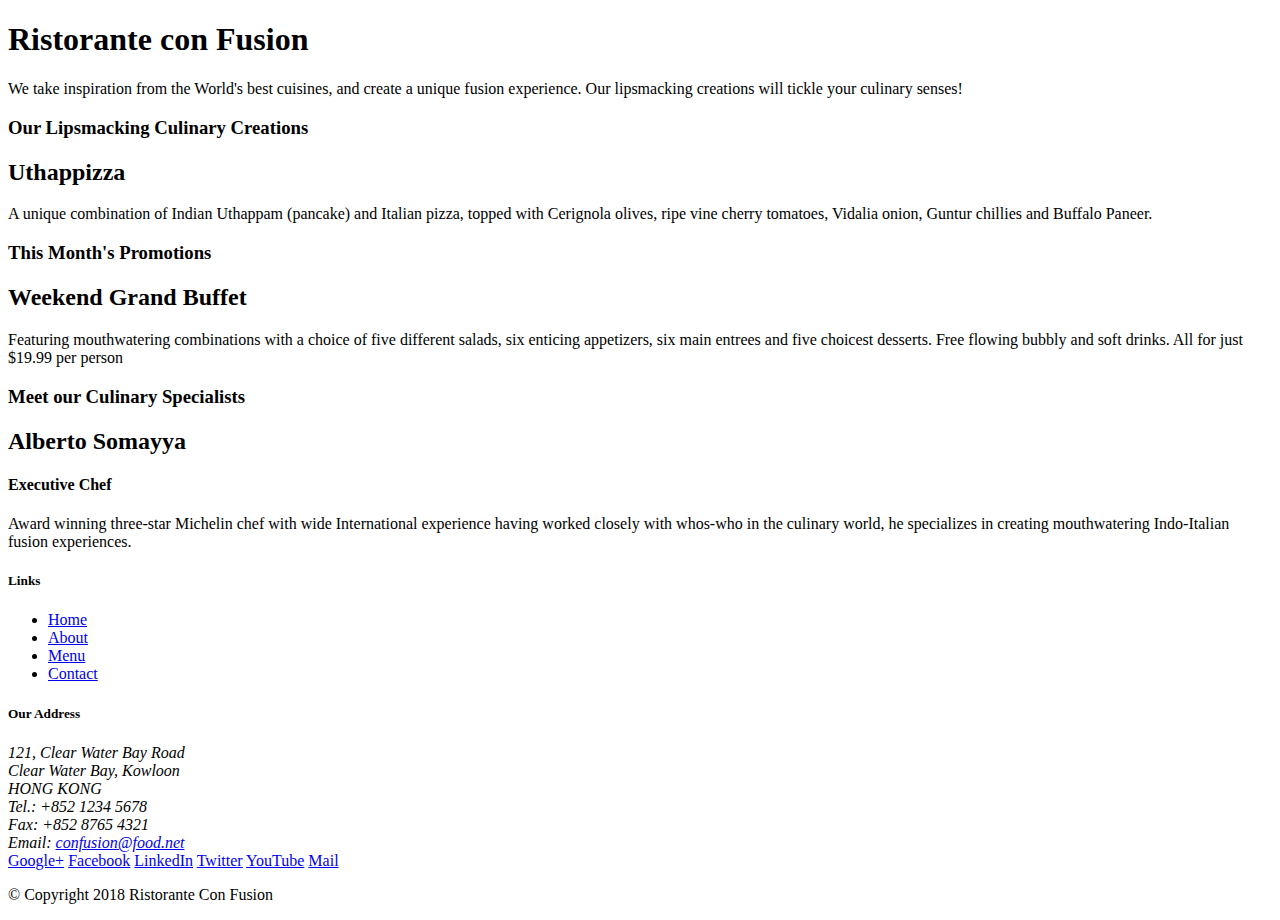
==== index.html @ bb6aca2f "Initial commit" ====
<!DOCTYPE html>
<html lang="en">

<head>
    <title>Ristorante Con Fusion</title>
</head>

<body>

    <header>
        <div>
            <div>
                <div>
                    <h1>Ristorante con Fusion</h1>
                    <p>We take inspiration from the World's best cuisines, and create a unique fusion experience. Our lipsmacking creations will tickle your culinary senses!</p>
                </div>
                <div>
                </div>
            </div>
        </div>
    </header>

    <div>
        <div>
            <div>
                <h3>Our Lipsmacking Culinary Creations</h3>
            </div>
            <div>
                <h2>Uthappizza</h2>
                <p>A unique combination of Indian Uthappam (pancake) and Italian pizza, topped with Cerignola olives, ripe vine cherry tomatoes, Vidalia onion, Guntur chillies and Buffalo Paneer.</p>
            </div>
        </div>


        <div>
            <div>
                <h3>This Month's Promotions</h3>
            </div>
            <div>
                <h2>Weekend Grand Buffet</h2>
                <p>Featuring mouthwatering combinations with a choice of five different salads, six enticing appetizers, six main entrees and five choicest desserts. Free flowing bubbly and soft drinks. All for just $19.99 per person </p>
            </div>
        </div>

        <div>
            <div>
                <h3>Meet our Culinary Specialists</h3>
            </div>
            <div>
                <h2>Alberto Somayya</h2>
                <h4>Executive Chef</h4>
                <p>Award winning three-star Michelin chef with wide International experience having worked closely with whos-who in the culinary world, he specializes in creating mouthwatering Indo-Italian fusion experiences. </p>
            </div>
        </div>
    </div>

    <footer>
        <div>
            <div>             
                <div>
                    <h5>Links</h5>
                    <ul>
                        <li><a href="#">Home</a></li>
                        <li><a href="#">About</a></li>
                        <li><a href="#">Menu</a></li>
                        <li><a href="#">Contact</a></li>
                    </ul>
                </div>
                <div>
                    <h5>Our Address</h5>
                    <address>
		              121, Clear Water Bay Road<br>
		              Clear Water Bay, Kowloon<br>
		              HONG KONG<br>
		              Tel.: +852 1234 5678<br>
		              Fax: +852 8765 4321<br>
		              Email: <a href="mailto:confusion@food.net">confusion@food.net</a>
		           </address>
                </div>
                <div>
                    <div>
                        <a href="http://google.com/+">Google+</a>
                        <a href="http://www.facebook.com/profile.php?id=">Facebook</a>
                        <a href="http://www.linkedin.com/in/">LinkedIn</a>
                        <a href="http://twitter.com/">Twitter</a>
                        <a href="http://youtube.com/">YouTube</a>
                        <a href="mailto:">Mail</a>
                    </div>
                </div>
           </div>
           <div>             
                <div>
                    <p>© Copyright 2018 Ristorante Con Fusion</p>
                </div>
           </div>
        </div>
    </footer>

</body>

</html>
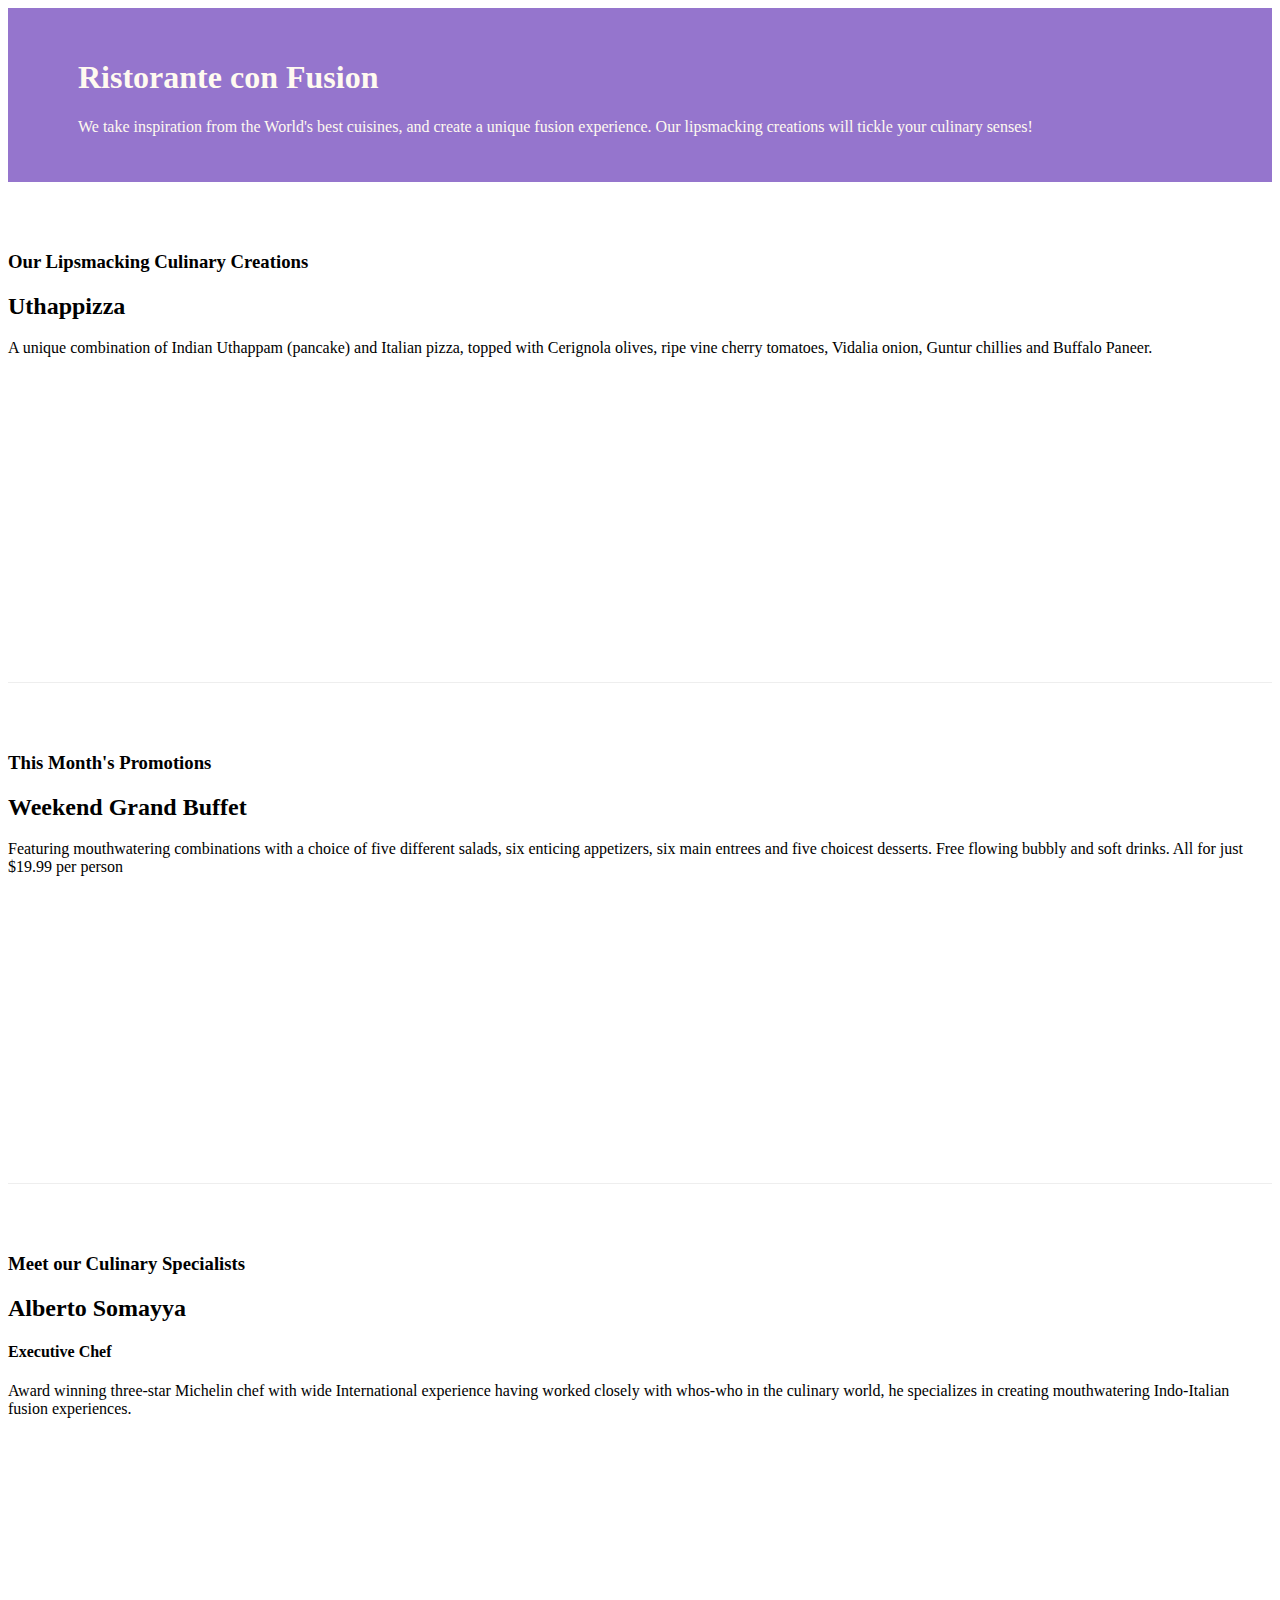
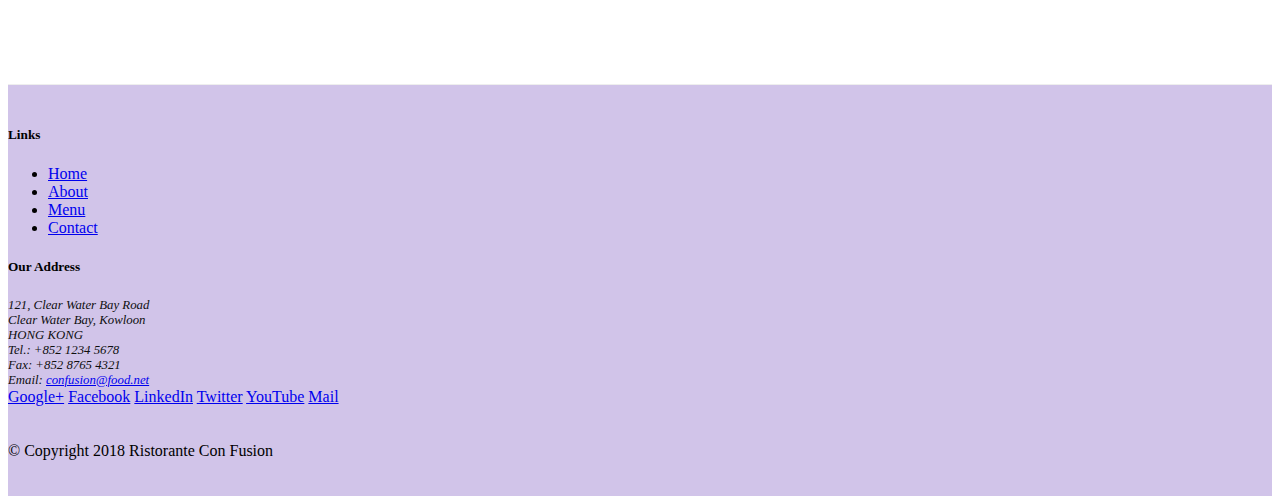
==== commit ec0a6bdd: "Bootstrap grid part 2" ====
--- a/index.html
+++ b/index.html
@@ -1,16 +1,23 @@
 <!DOCTYPE html>
 <html lang="en">
+<!-- Required meta tags always come first -->
+<head>
+    <meta charset="utf-8">
+    <meta name="viewport" content="width=device-width, initial-scale=1, shrink-to-fit=no">
+    <meta http-equiv="x-ua-compatible" content="ie=edge">
 
-<head>
+    <!-- Bootstrap CSS -->
+    <link rel="stylesheet" href="node_modules/bootstrap/dist/css/bootstrap.min.css">
+    <link rel="stylesheet" href="css/styles.css">
     <title>Ristorante Con Fusion</title>
 </head>
 
 <body>
 
-    <header>
-        <div>
-            <div>
-                <div>
+    <header class="jumbotron">
+        <div class="container">
+            <div class="row row-header">
+                <div class="col-12 col-sm-6">
                     <h1>Ristorante con Fusion</h1>
                     <p>We take inspiration from the World's best cuisines, and create a unique fusion experience. Our lipsmacking creations will tickle your culinary senses!</p>
                 </div>
@@ -20,33 +27,33 @@
         </div>
     </header>
 
-    <div>
-        <div>
-            <div>
+    <div class="container">
+        <div class="row row-content align-items-center">
+            <div class="col-12 col-sm-4 order-sm-last col-md-3 ">
                 <h3>Our Lipsmacking Culinary Creations</h3>
             </div>
-            <div>
+            <div class="col col-sm order-sm-first col-md ">
                 <h2>Uthappizza</h2>
                 <p>A unique combination of Indian Uthappam (pancake) and Italian pizza, topped with Cerignola olives, ripe vine cherry tomatoes, Vidalia onion, Guntur chillies and Buffalo Paneer.</p>
             </div>
         </div>
 
 
-        <div>
-            <div>
+        <div class="row row-content align-items-center">
+            <div class="col-12 col-sm-4 col-md-3">
                 <h3>This Month's Promotions</h3>
             </div>
-            <div>
+            <div class="col col-sm col-md">
                 <h2>Weekend Grand Buffet</h2>
                 <p>Featuring mouthwatering combinations with a choice of five different salads, six enticing appetizers, six main entrees and five choicest desserts. Free flowing bubbly and soft drinks. All for just $19.99 per person </p>
             </div>
         </div>
 
-        <div>
-            <div>
+        <div class="row row-content align-items-center">
+            <div class="col-12 col-sm-4 order-sm-last col-md-3">
                 <h3>Meet our Culinary Specialists</h3>
             </div>
-            <div>
+            <div class="col col-sm order-sm-first col-md">
                 <h2>Alberto Somayya</h2>
                 <h4>Executive Chef</h4>
                 <p>Award winning three-star Michelin chef with wide International experience having worked closely with whos-who in the culinary world, he specializes in creating mouthwatering Indo-Italian fusion experiences. </p>
@@ -54,21 +61,21 @@
         </div>
     </div>
 
-    <footer>
-        <div>
-            <div>             
-                <div>
+    <footer class="footer">
+        <div class="container">
+            <div class="row">             
+                <div class="col-4 offset-1 col-sm-2">
                     <h5>Links</h5>
-                    <ul>
+                    <ul class="list-unstyled">
                         <li><a href="#">Home</a></li>
                         <li><a href="#">About</a></li>
                         <li><a href="#">Menu</a></li>
                         <li><a href="#">Contact</a></li>
                     </ul>
                 </div>
-                <div>
+                <div class="col-7 col-sm-5">
                     <h5>Our Address</h5>
-                    <address>
+                    <address class="address">
 		              121, Clear Water Bay Road<br>
 		              Clear Water Bay, Kowloon<br>
 		              HONG KONG<br>
@@ -77,8 +84,8 @@
 		              Email: <a href="mailto:confusion@food.net">confusion@food.net</a>
 		           </address>
                 </div>
-                <div>
-                    <div>
+                <div class="col-12 col-sm-4 align-self-center">
+                    <div class="text-center">
                         <a href="http://google.com/+">Google+</a>
                         <a href="http://www.facebook.com/profile.php?id=">Facebook</a>
                         <a href="http://www.linkedin.com/in/">LinkedIn</a>
@@ -88,14 +95,16 @@
                     </div>
                 </div>
            </div>
-           <div>             
-                <div>
+           <div class="row justify-content-center copyright">             
+                <div class="col-auto">
                     <p>© Copyright 2018 Ristorante Con Fusion</p>
                 </div>
            </div>
         </div>
     </footer>
-
+    <script src="node_modules/jquery/dist/jquery.slim.min.js"></script>
+    <script src="node_modules/popper.js/dist/umd/popper.min.js"></script>
+    <script src="node_modules/bootstrap/dist/js/bootstrap.min.js"></script>
 </body>
 
 </html>--- a/css/styles.css
+++ b/css/styles.css
@@ -0,0 +1,35 @@
+.row-header {
+    margin: 0px auto;
+    padding: 0px auto;
+}
+
+.row-content {
+    margin: 0px auto;
+    padding: 50px 0px 50px 0px;
+    border-bottom: 1px ridge;
+    min-height: 400px;
+
+}
+
+.footer {
+    background-color: #d1c4e9;
+    margin: 0px auto;
+    padding: 20px 0px 20px 0px;
+}
+
+.jumbotron {
+    margin: 0px auto;
+    padding: 30px 70px 30px 70px;
+    background-color: #9575cd;
+    color: floralwhite;
+}
+
+.address {
+    margin: 0px;
+    color: #0f0f0f;
+    font-size: 80%;
+}
+
+.copyright {
+    padding: 20px 0px 0px;
+}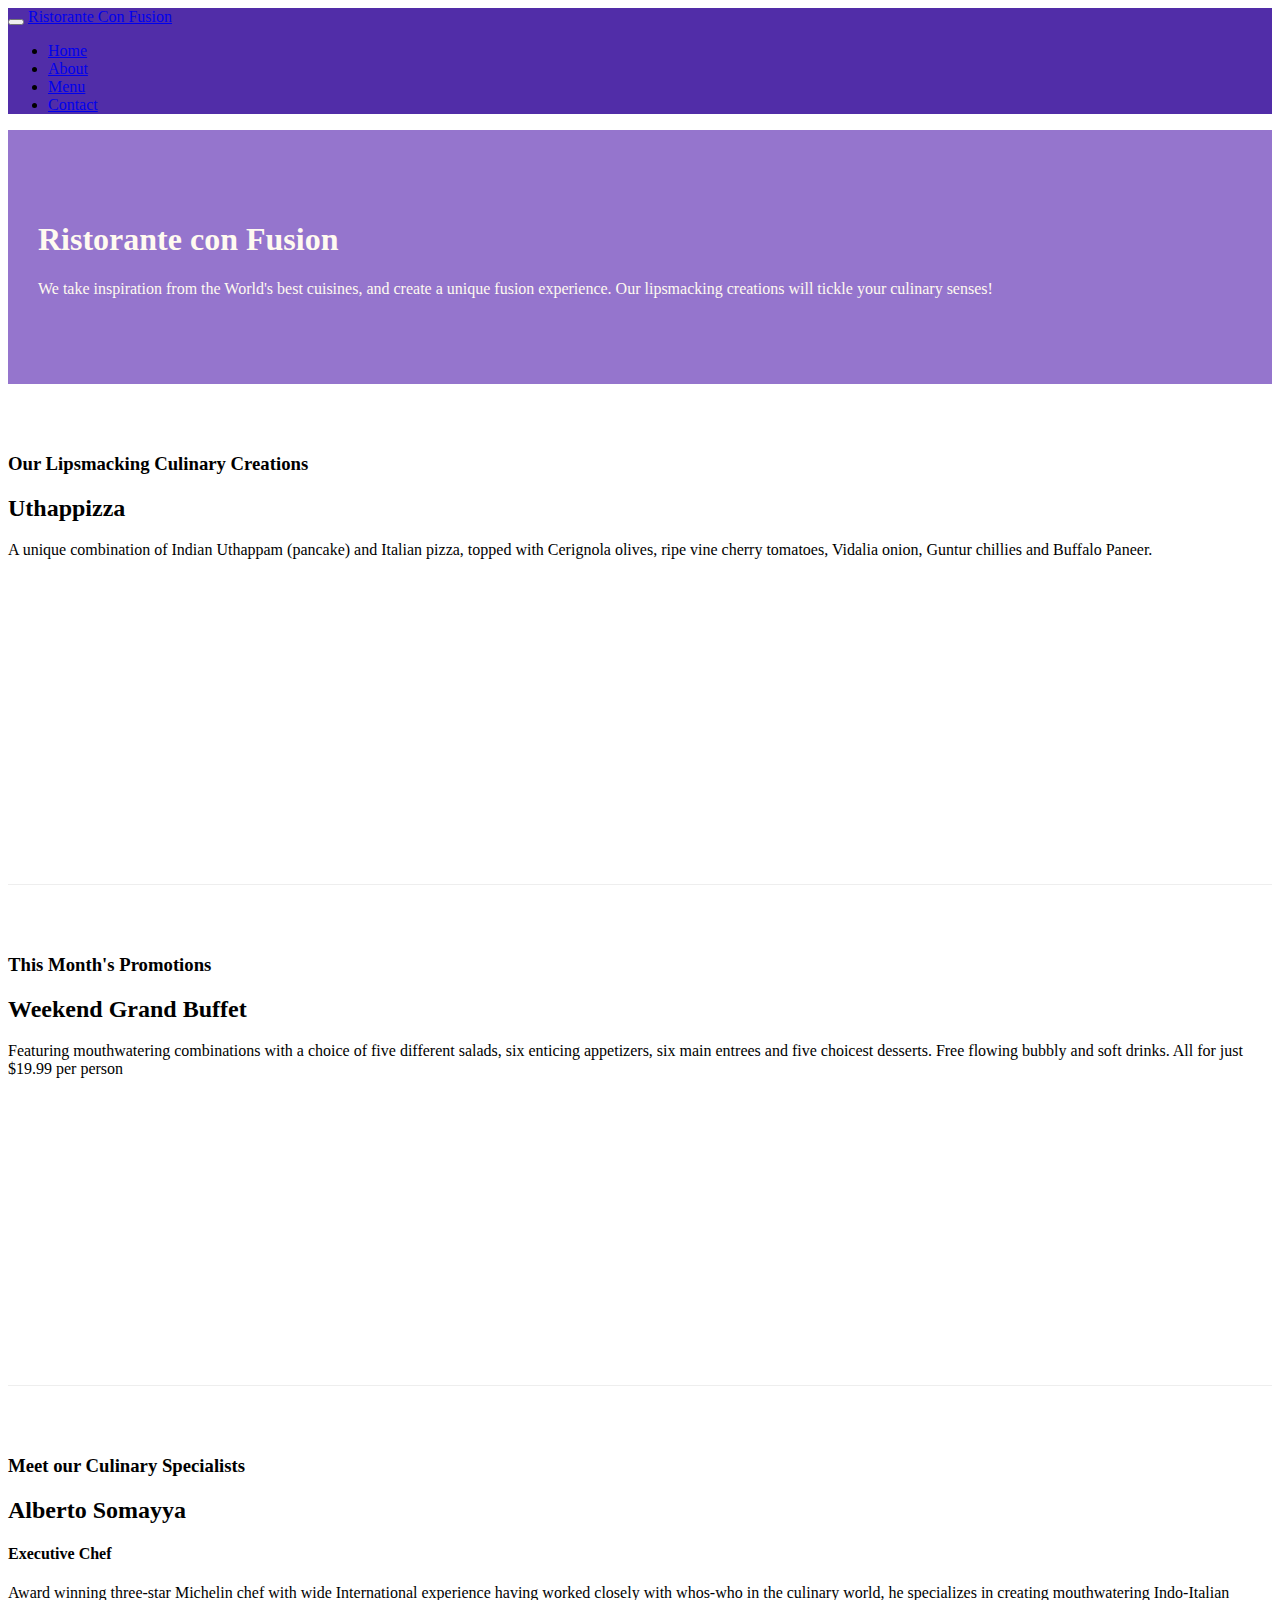
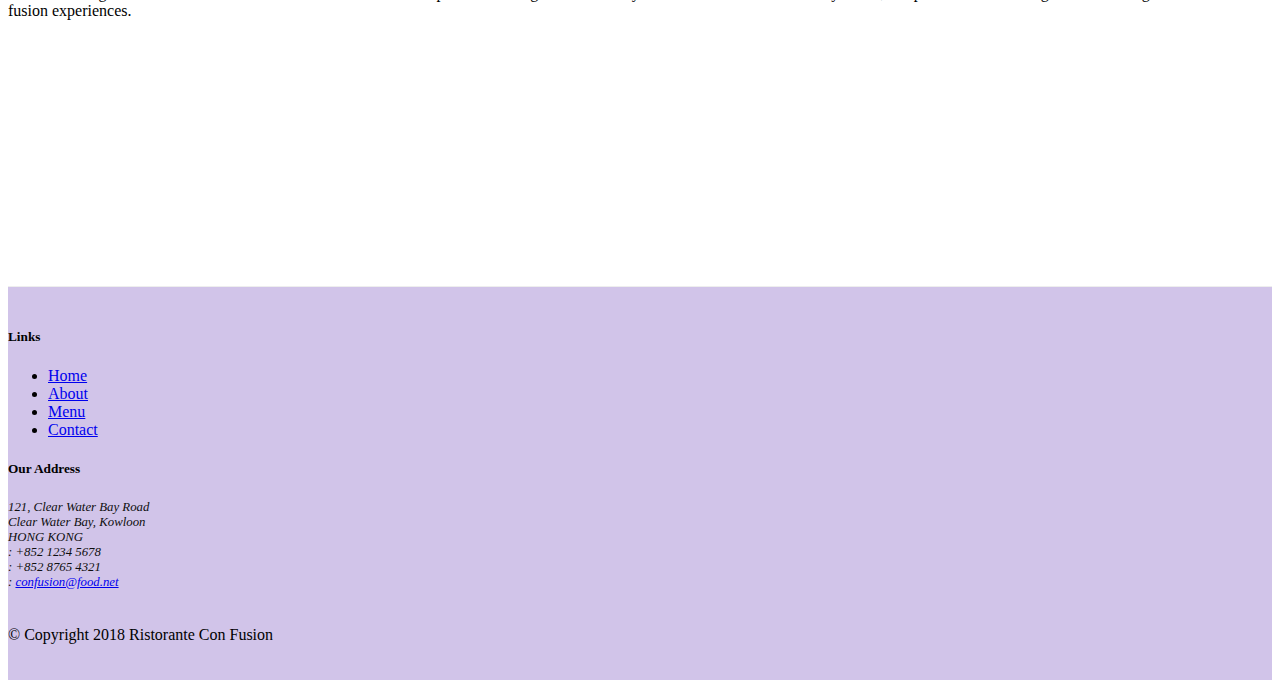
==== commit f242622f: "Added navigation bar" ====
--- a/index.html
+++ b/index.html
@@ -8,11 +8,38 @@
 
     <!-- Bootstrap CSS -->
     <link rel="stylesheet" href="node_modules/bootstrap/dist/css/bootstrap.min.css">
+    <link rel="stylesheet" href="node_modules/font-awesome/css/font-awesome.min.css">
+    <link rel="stylesheet" href="node_modules/bootstrap-social/bootstrap-social.css">
+
     <link rel="stylesheet" href="css/styles.css">
     <title>Ristorante Con Fusion</title>
 </head>
 
 <body>
+    <nav class="navbar navbar-dark navbar-expand-sm fixed-top">
+           <div class="container">
+               <button class="navbar-toggler" type="button" data-toggle="collapse" data-target="#Navbar">
+                    <span class="navbar-toggler-icon"></span>
+               </button>
+            <a class="navbar-brand mr-auto" href="#"> 
+                 Ristorante Con Fusion
+            </a> 
+            <div class="collapse navbar-collapse" id="Navbar">
+                <ul class="navbar-nav mr-auto">
+                    <li class="navbar-item active"><a class="nav-link" href="#">
+                        <span class="fa fa-home fa-lg"></span> Home</a></li>
+                    <li class="navbar-item"><a class="nav-link" href="./aboutus.html">
+                        <span class="fa fa-info"></span> About</a></li>
+                    <li class="navbar-item"><a class="nav-link" href="#">
+                        <span class="fa fa-list fa-lg"></span> Menu</a></li>
+                    <li class="navbar-item"><a class="nav-link" href="#">
+                        <span class="fa fa-address-card fa-lg"></span> Contact</a></li>
+                </ul>
+            </div>
+
+        </div> 
+
+    </nav>
 
     <header class="jumbotron">
         <div class="container">
@@ -68,7 +95,7 @@
                     <h5>Links</h5>
                     <ul class="list-unstyled">
                         <li><a href="#">Home</a></li>
-                        <li><a href="#">About</a></li>
+                        <li><a href="./aboutus.html">About</a></li>
                         <li><a href="#">Menu</a></li>
                         <li><a href="#">Contact</a></li>
                     </ul>
@@ -79,20 +106,20 @@
 		              121, Clear Water Bay Road<br>
 		              Clear Water Bay, Kowloon<br>
 		              HONG KONG<br>
-		              Tel.: +852 1234 5678<br>
-		              Fax: +852 8765 4321<br>
-		              Email: <a href="mailto:confusion@food.net">confusion@food.net</a>
+		              <i class="fa fa-phone fa-lg"></i>: +852 1234 5678<br>
+		              <i class="fa fa-fax fa-lg"></i>: +852 8765 4321<br>
+		              <i class="fa fa-envelope fa-lg"></i>: <a href="mailto:confusion@food.net">confusion@food.net</a>
 		           </address>
                 </div>
                 <div class="col-12 col-sm-4 align-self-center">
                     <div class="text-center">
-                        <a href="http://google.com/+">Google+</a>
-                        <a href="http://www.facebook.com/profile.php?id=">Facebook</a>
-                        <a href="http://www.linkedin.com/in/">LinkedIn</a>
-                        <a href="http://twitter.com/">Twitter</a>
-                        <a href="http://youtube.com/">YouTube</a>
-                        <a href="mailto:">Mail</a>
-                    </div>
+                        <a class="btn btn-social-icon btn-google" href="http://google.com/+"><i class="fa fa-google-plus fa-lg"></i></a>
+                        <a class="btn btn-social-icon btn-facebook" href="http://www.facebook.com/profile.php?id="><i class="fa fa-facebook fa-lg"></i></a>
+                        <a class="btn btn-social-icon btn-linkedin" href="http://www.linkedin.com/in/"><i class="fa fa-linkedin fa-lg"></i></a>
+                        <a class="btn btn-social-icon btn-twitter" href="http://twitter.com/"><i class="fa fa-twitter fa-lg"></i></a>
+                        <a class="btn btn-social-icon btn-google" href="http://youtube.com/" ><i class="fa fa-youtube fa-lg"></i></a>
+                        <a class="btn btn-social-icon " href="mailto:"><i class="fa fa-envelope fa-lg"></i></a>
+             </div>
                 </div>
            </div>
            <div class="row justify-content-center copyright">             
--- a/css/styles.css
+++ b/css/styles.css
@@ -19,7 +19,7 @@
 
 .jumbotron {
     margin: 0px auto;
-    padding: 30px 70px 30px 70px;
+    padding: 70px 30px 70px 30px;
     background-color: #9575cd;
     color: floralwhite;
 }
@@ -32,4 +32,13 @@
 
 .copyright {
     padding: 20px 0px 0px;
+}
+
+.body {
+    padding: 50px 0px 0px 0px;
+    z-index: 0;
+}
+
+.navbar-dark {
+    background-color: #512da8;
 }